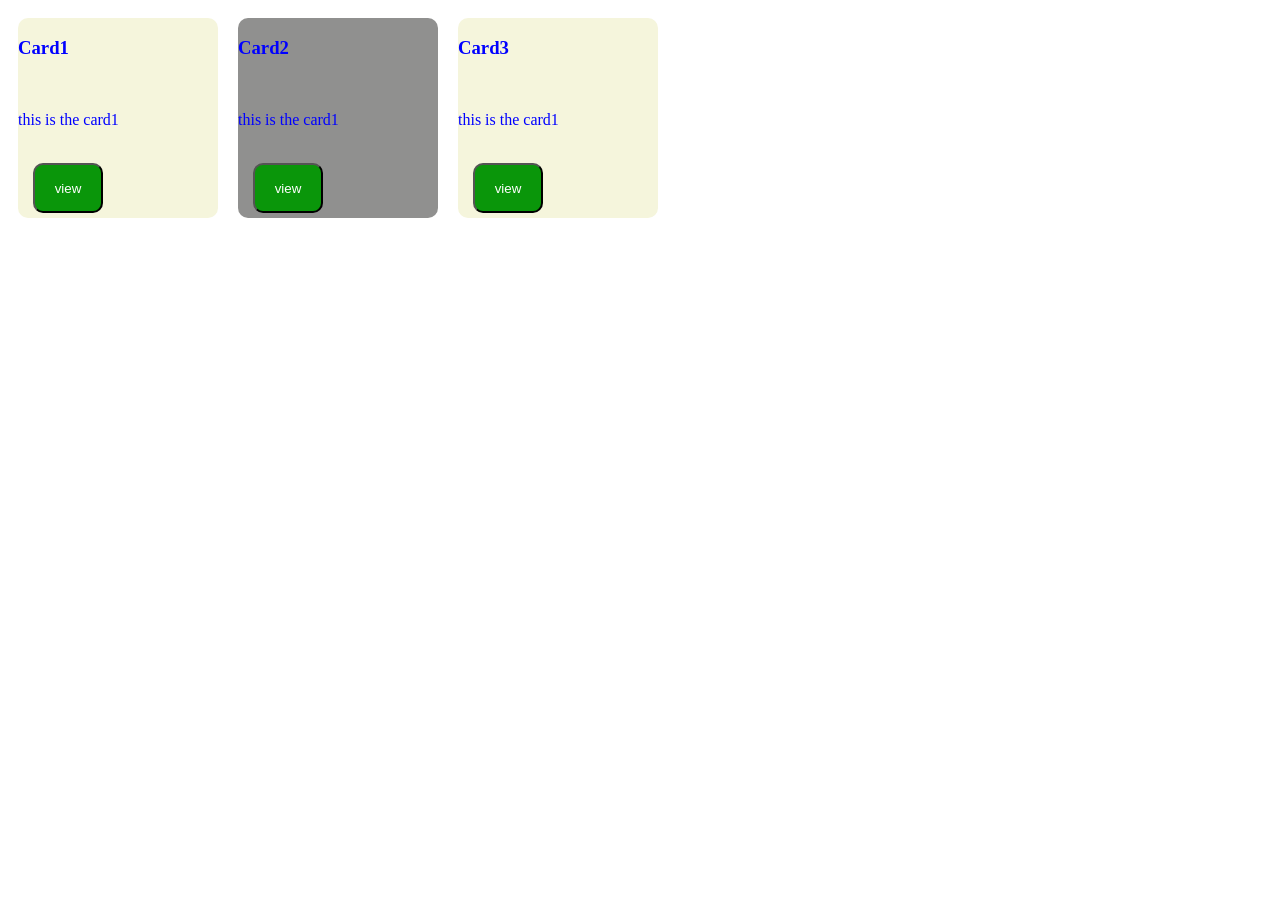
==== div.html @ b9aa6ad0 "Add files via upload" ====
<!DOCTYPE html>
<html lang="en">
<head>
    <meta charset="UTF-8">
    <meta name="viewport" content="width=device-width, initial-scale=1.0">
    <title>Document</title>
<style>
    button{
        background-color:rgb(10, 150, 10);
        color:white;
        width:70px;
        height:50px;
        margin-left:15px;
        margin-bottom:15px;
        border-radius:10px;
    }
    .box1{
        background-color:beige;
        color:blue;
        width:200px;
        height:200px;
        border-radius:10px;
        margin:10px;

    }
    .box2{
        background-color:rgb(144, 144, 143);
        color:blue;
        width:200px;
        height:200px;
     margin:10px;

        border-radius:10px;

    }
    .box3{
        background-color:beige;
        color:blue;
        width:200px;
        height:200px;
                margin:10px;

        border-radius:10px;

    }
    .main{
        display:flex;
        flex-wrap:wrap;
        
    }
</style>
</head>
<body><div class="main">
    <div  class="box1"><h3>Card1</h3><br><p>this is the card1</p><br><button>view</button></h3></div>
    <div  class="box2"><h3>Card2</h3><br><p>this is the card1</p><br><button>view</button></h3></div>

    <div  class="box3"><h3>Card3</h3><br><p>this is the card1</p><br><button>view</button></h4></div>
</div>
</body>
</html>
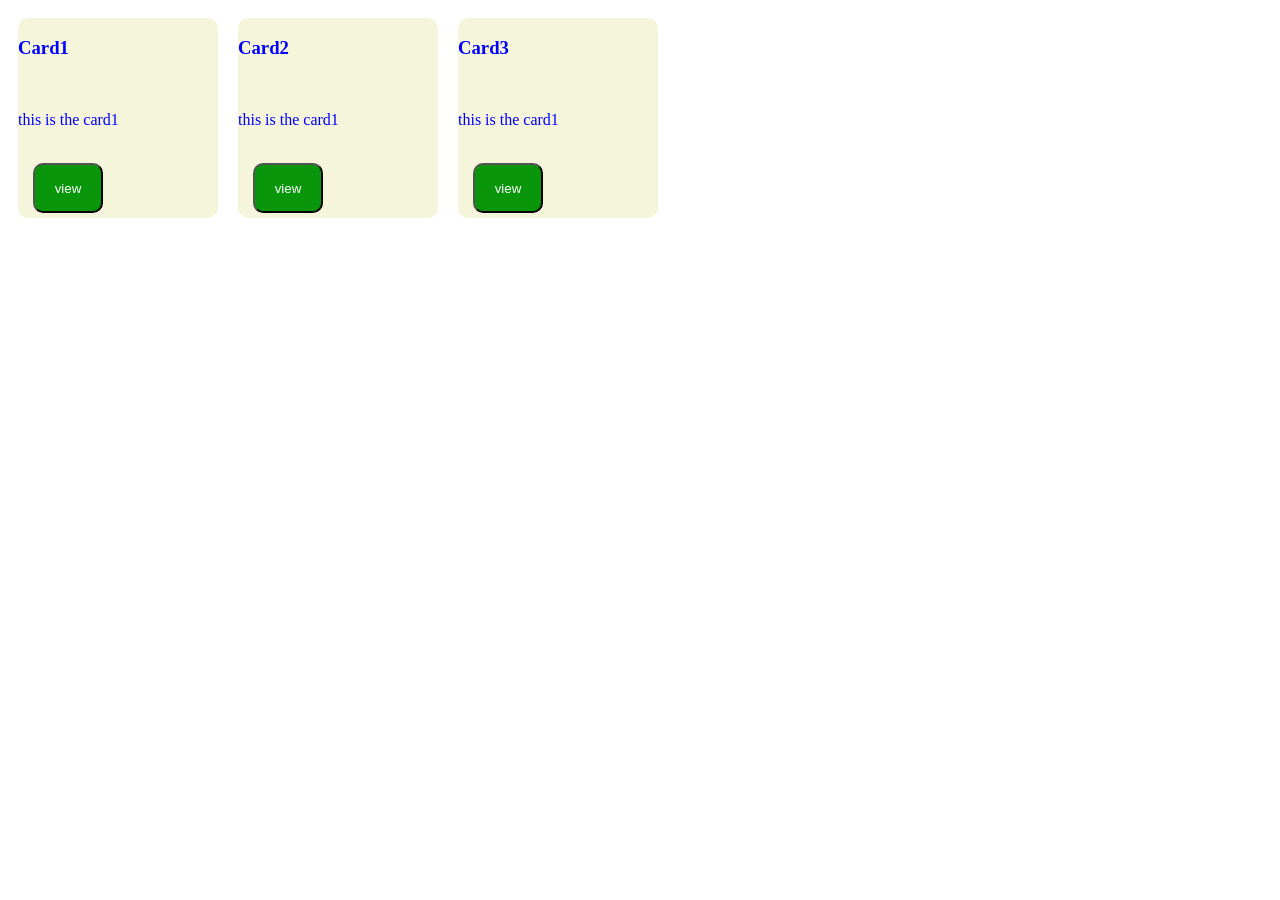
==== commit 18961444: "Add files via upload" ====
--- a/div.html
+++ b/div.html
@@ -24,7 +24,7 @@
 
     }
     .box2{
-        background-color:rgb(144, 144, 143);
+        background-color:beige;
         color:blue;
         width:200px;
         height:200px;
